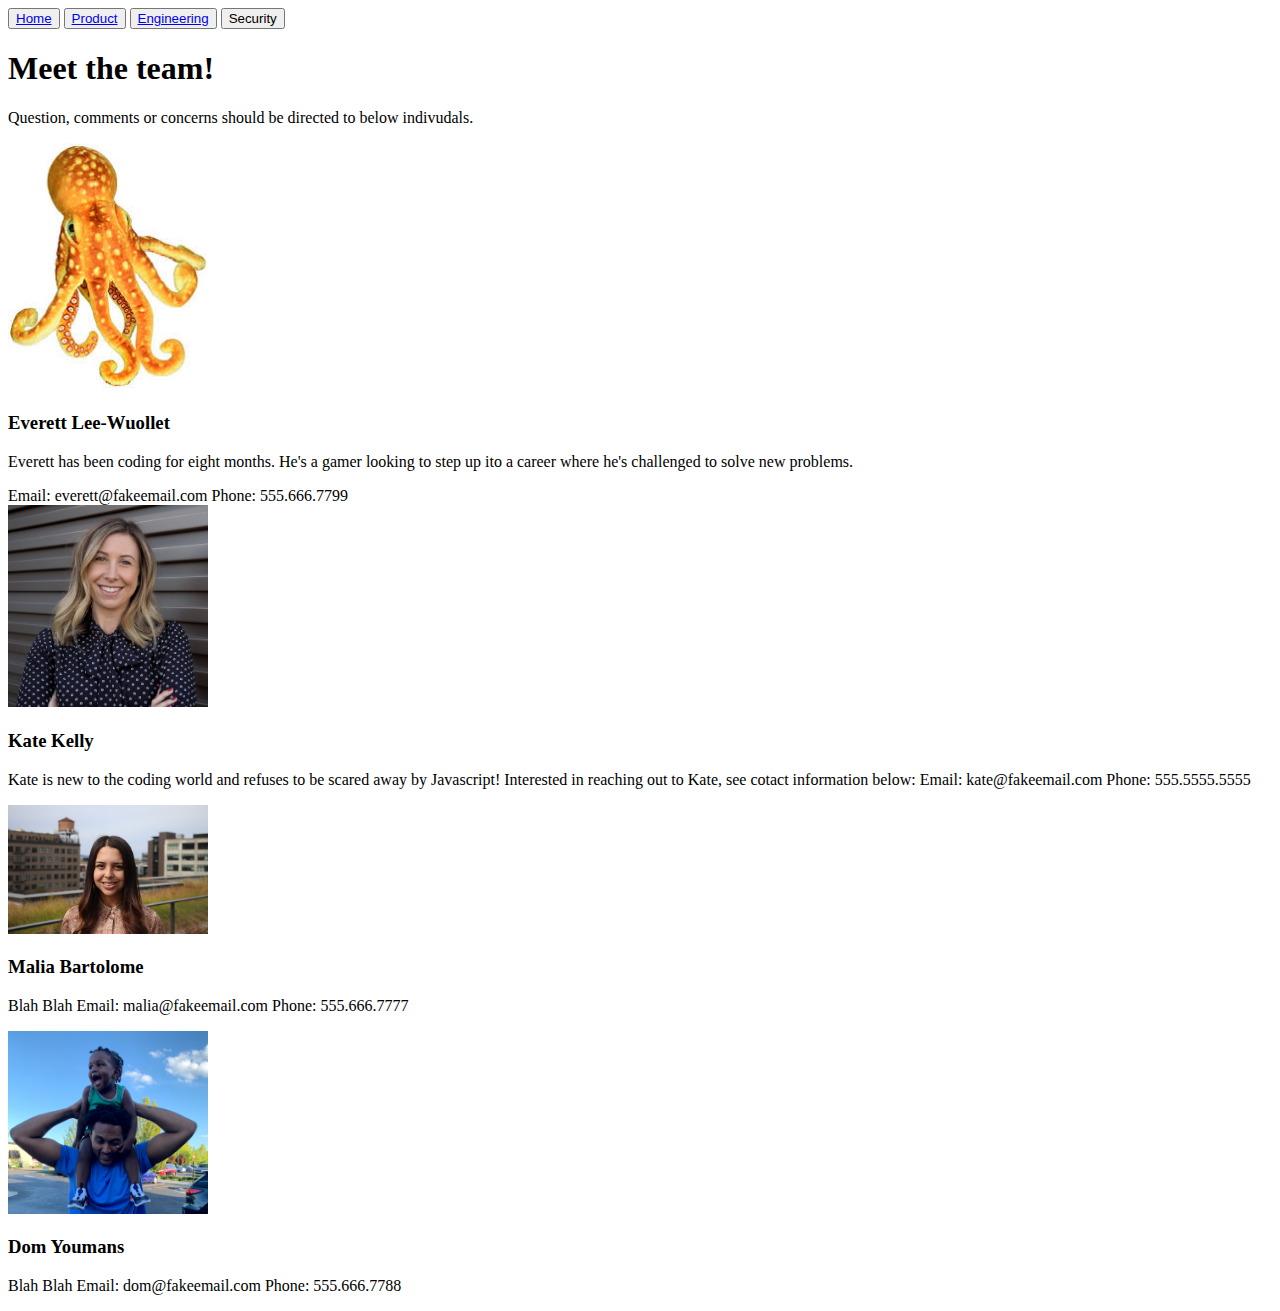
==== index_contact.html @ 334bb98c "Create html contact, security, product and engineer pages with links between and back to home" ====
<!DOCTYPE html>
<html lang="en" dir="ltr">
<head>
  <link rel="stylesheet" href="bootstrap.css">
  <link rel="stylesheet" href="/css/styles.css">
  <meta charset="utf-8">
  <title>Contact</title>
</head>
<body>
  <!--
  <nav class="navbar navbar-expand-lg navbar-light bg-light">
  <a class="navbar-brand" href="#">Navbar</a>
  <button class="navbar-toggler" type="button" data-toggle="collapse" data-target="#navbarSupportedContent" aria-controls="navbarSupportedContent" aria-expanded="false" aria-label="Toggle navigation">
  <span class="navbar-toggler-icon"></span>
</button>

<div class="collapse navbar-collapse" id="navbarSupportedContent">
<ul class="navbar-nav mr-auto">
<li class="nav-item active">
<a class="nav-link" href="#">Home <span class="sr-only">(current)</span></a>
</li>
<li class="nav-item">
<a class="nav-link" href="#">Link</a>
</li>
<li class="nav-item dropdown">
<a class="nav-link dropdown-toggle" href="#" id="navbarDropdown" role="button" data-toggle="dropdown" aria-haspopup="true" aria-expanded="false">
Dropdown
</a>
<div class="dropdown-menu" aria-labelledby="navbarDropdown">
<a class="dropdown-item" href="#">Action</a>
<a class="dropdown-item" href="#">Another action</a>
<div class="dropdown-divider"></div>
<a class="dropdown-item" href="#">Something else here</a>
</div>
</li>
<li class="nav-item">
<a class="nav-link disabled" href="#">Disabled</a>
</li>
</ul>
<form class="form-inline my-2 my-lg-0">
<input class="form-control mr-sm-2" type="search" placeholder="Search" aria-label="Search">
<button class="btn btn-outline-success my-2 my-sm-0" type="submit">Search</button>
</form>
</div>
</nav> -->

<div class="btn-toolbar" role="toolbar" aria-label="Toolbar with button groups">
  <div class="btn-group mr-2" role="group" aria-label="First group">
    <button type="button" class="btn btn-secondary"><a href="index.html">Home</a></button>
    <button type="button" class="btn btn-secondary"><a href="index_product.html">Product</a></button>
    <button type="button" class="btn btn-secondary"><a href="index_engineer.html">Engineering</a></button>
    <button type="button" class="btn btn-secondary"><a href="index_security.html"></a>Security</button>
  </div>


  <h1>Meet the team!</h1>
  <p>Question, comments or concerns should be directed to below indivudals. </p>
  <div class="Contact">
    <img src="img/everett.jpg" width=200 alt="">
    <h3>Everett Lee-Wuollet</h3>
    <p>Everett has been coding for eight months. He's a gamer looking to step up ito a career where he's challenged to solve new problems.</p>
    Email: everett@fakeemail.com
    Phone: 555.666.7799
  </div>
  <div class="Contact">
    <img src="img/kate.jpg" width=200 alt="">
    <h3>Kate Kelly</h3>
    <p>Kate is new to the coding world and refuses to be scared away by Javascript! Interested in reaching out to Kate, see cotact information below:
      Email: kate@fakeemail.com
      Phone: 555.5555.5555
    </p>
  </div>
  <div class="Contact">
    <img src="img/malia.jpg" width=200px alt="">
    <h3>Malia Bartolome</h3>
    <p>Blah Blah
      Email: malia@fakeemail.com
      Phone: 555.666.7777
    </p>
  </div>
  <div class="Contact">
    <img src="img/dom.jpg" width=200px alt="">
    <h3>Dom Youmans</h3>
    <p>Blah Blah
      Email: dom@fakeemail.com
      Phone: 555.666.7788
    </p>
  </div>
</body>
</html>
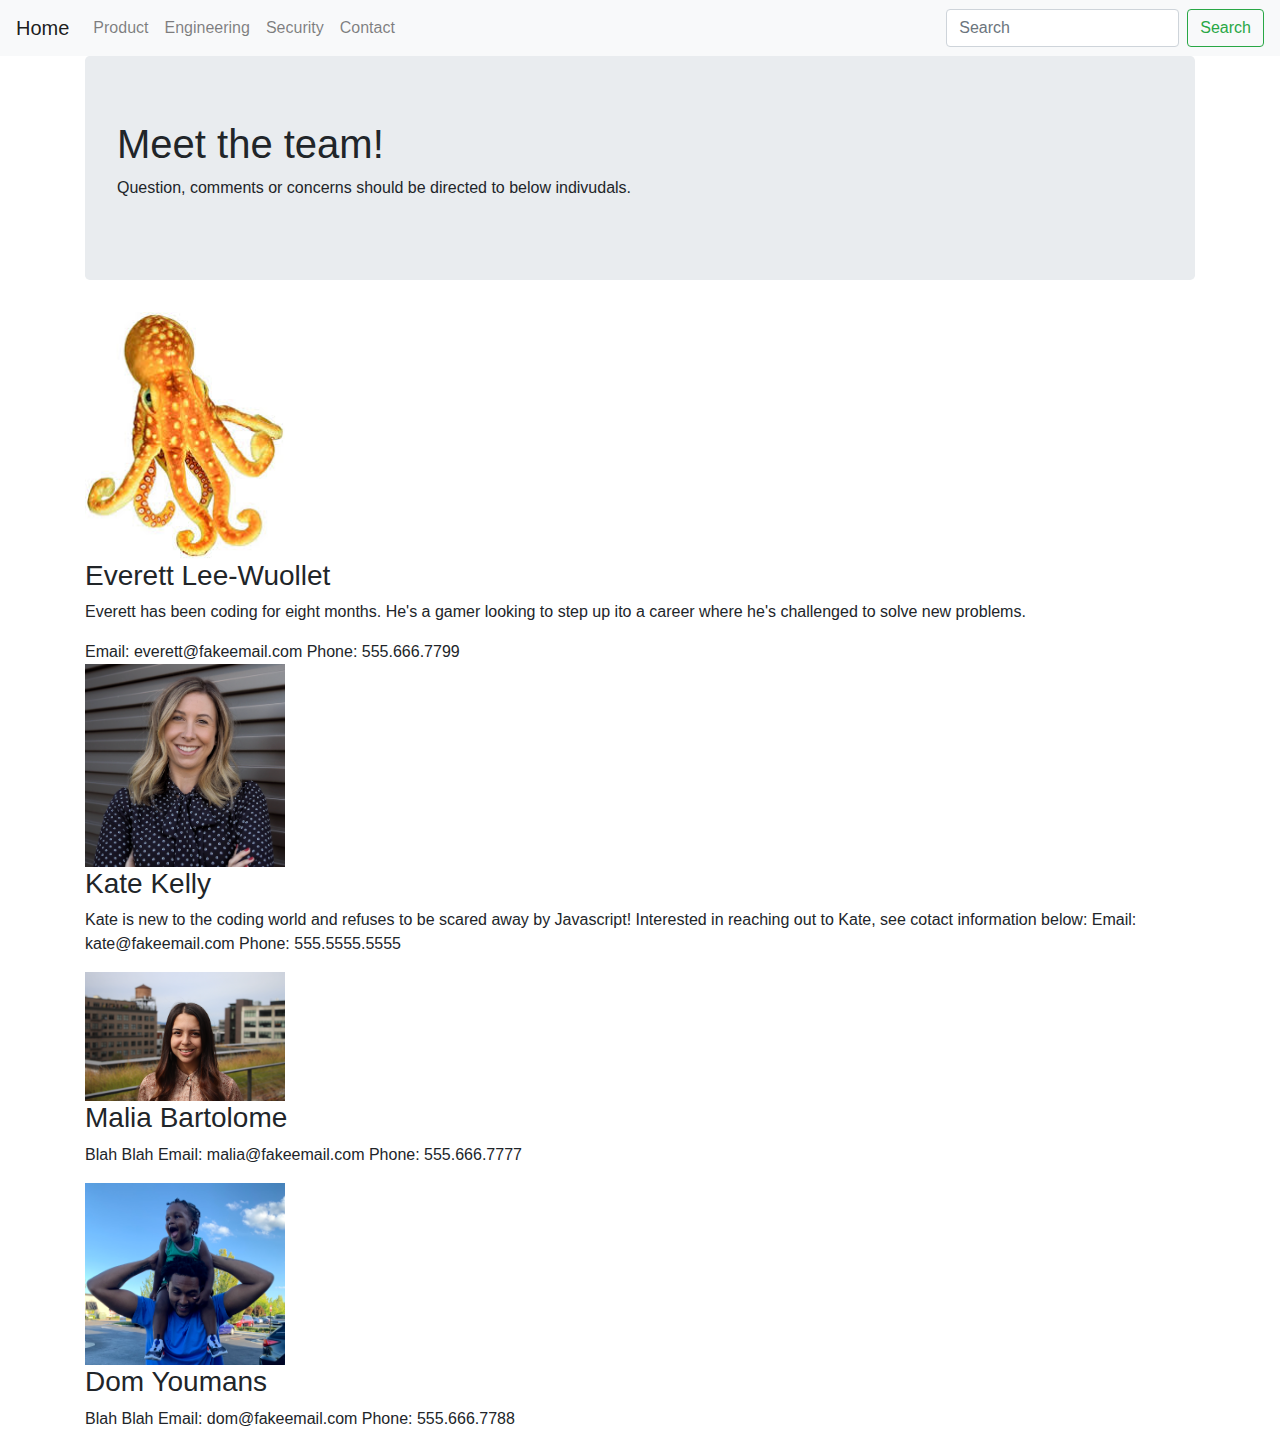
==== commit 66887e2b: "add page content and NavBar" ====
--- a/index_contact.html
+++ b/index_contact.html
@@ -1,17 +1,87 @@
 <!DOCTYPE html>
 <html lang="en" dir="ltr">
 <head>
-  <link rel="stylesheet" href="bootstrap.css">
-  <link rel="stylesheet" href="/css/styles.css">
+  <link href="css/bootstrap.css" rel="stylesheet" type="text/css">
+  <link href="css/styles.css" rel="stylesheet" type="text/css">
   <meta charset="utf-8">
   <title>Contact</title>
 </head>
 <body>
-  <!--
-  <nav class="navbar navbar-expand-lg navbar-light bg-light">
-  <a class="navbar-brand" href="#">Navbar</a>
+
+    <nav class="navbar navbar-expand-lg navbar-light bg-light">
+  <a class="navbar-brand" href="index.html">Home</a>
   <button class="navbar-toggler" type="button" data-toggle="collapse" data-target="#navbarSupportedContent" aria-controls="navbarSupportedContent" aria-expanded="false" aria-label="Toggle navigation">
   <span class="navbar-toggler-icon"></span>
+  </button>
+
+  <div class="collapse navbar-collapse" id="navbarSupportedContent">
+  <ul class="navbar-nav mr-auto">
+  <a class="nav-link" href="index_product.html">Product</a>
+  </li>
+  <li class="nav-item">
+  <a class="nav-link" href="index_engineer.html">Engineering</a>
+  </li>
+  <li class="nav-item">
+  <a class="nav-link" href="index_security.html">Security</a>
+  </li>
+  <li class="nav-item">
+  <a class="nav-link" href="index_contact.html">Contact<span class="sr-only">(current)</span></a>
+  </li>
+  </ul>
+  <form class="form-inline my-2 my-lg-0">
+  <input class="form-control mr-sm-2" type="search" placeholder="Search" aria-label="Search">
+  <button class="btn btn-outline-success my-2 my-sm-0" type="submit">Search</button>
+  </form>
+  </div>
+  </nav>
+
+  </div>
+    <div class="container">
+      <div class="jumbotron">
+        <h1>Meet the team!</h1>
+        <p>Question, comments or concerns should be directed to below indivudals. </p>
+      </div>
+      <div class="Contact">
+        <img src="img/everett.jpg" width=200 alt="">
+        <h3>Everett Lee-Wuollet</h3>
+        <p>Everett has been coding for eight months. He's a gamer looking to step up ito a career where he's challenged to solve new problems.</p>
+        Email: everett@fakeemail.com
+        Phone: 555.666.7799
+      </div>
+      <div class="Contact">
+        <img src="img/kate.jpg" width=200 alt="">
+        <h3>Kate Kelly</h3>
+        <p>Kate is new to the coding world and refuses to be scared away by Javascript! Interested in reaching out to Kate, see cotact information below:
+          Email: kate@fakeemail.com
+          Phone: 555.5555.5555
+        </p>
+      </div>
+      <div class="Contact">
+        <img src="img/malia.jpg" width=200px alt="">
+        <h3>Malia Bartolome</h3>
+        <p>Blah Blah
+          Email: malia@fakeemail.com
+          Phone: 555.666.7777
+        </p>
+      </div>
+      <div class="Contact">
+        <img src="img/dom.jpg" width=200px alt="">
+        <h3>Dom Youmans</h3>
+        <p>Blah Blah
+          Email: dom@fakeemail.com
+          Phone: 555.666.7788
+        </p>
+      </div>
+    </div>
+  </body>
+  </html>
+
+
+<!--
+<nav class="navbar navbar-expand-lg navbar-light bg-light">
+<a class="navbar-brand" href="#">Navbar</a>
+<button class="navbar-toggler" type="button" data-toggle="collapse" data-target="#navbarSupportedContent" aria-controls="navbarSupportedContent" aria-expanded="false" aria-label="Toggle navigation">
+<span class="navbar-toggler-icon"></span>
 </button>
 
 <div class="collapse navbar-collapse" id="navbarSupportedContent">
@@ -43,48 +113,3 @@
 </form>
 </div>
 </nav> -->
-
-<div class="btn-toolbar" role="toolbar" aria-label="Toolbar with button groups">
-  <div class="btn-group mr-2" role="group" aria-label="First group">
-    <button type="button" class="btn btn-secondary"><a href="index.html">Home</a></button>
-    <button type="button" class="btn btn-secondary"><a href="index_product.html">Product</a></button>
-    <button type="button" class="btn btn-secondary"><a href="index_engineer.html">Engineering</a></button>
-    <button type="button" class="btn btn-secondary"><a href="index_security.html"></a>Security</button>
-  </div>
-
-
-  <h1>Meet the team!</h1>
-  <p>Question, comments or concerns should be directed to below indivudals. </p>
-  <div class="Contact">
-    <img src="img/everett.jpg" width=200 alt="">
-    <h3>Everett Lee-Wuollet</h3>
-    <p>Everett has been coding for eight months. He's a gamer looking to step up ito a career where he's challenged to solve new problems.</p>
-    Email: everett@fakeemail.com
-    Phone: 555.666.7799
-  </div>
-  <div class="Contact">
-    <img src="img/kate.jpg" width=200 alt="">
-    <h3>Kate Kelly</h3>
-    <p>Kate is new to the coding world and refuses to be scared away by Javascript! Interested in reaching out to Kate, see cotact information below:
-      Email: kate@fakeemail.com
-      Phone: 555.5555.5555
-    </p>
-  </div>
-  <div class="Contact">
-    <img src="img/malia.jpg" width=200px alt="">
-    <h3>Malia Bartolome</h3>
-    <p>Blah Blah
-      Email: malia@fakeemail.com
-      Phone: 555.666.7777
-    </p>
-  </div>
-  <div class="Contact">
-    <img src="img/dom.jpg" width=200px alt="">
-    <h3>Dom Youmans</h3>
-    <p>Blah Blah
-      Email: dom@fakeemail.com
-      Phone: 555.666.7788
-    </p>
-  </div>
-</body>
-</html>
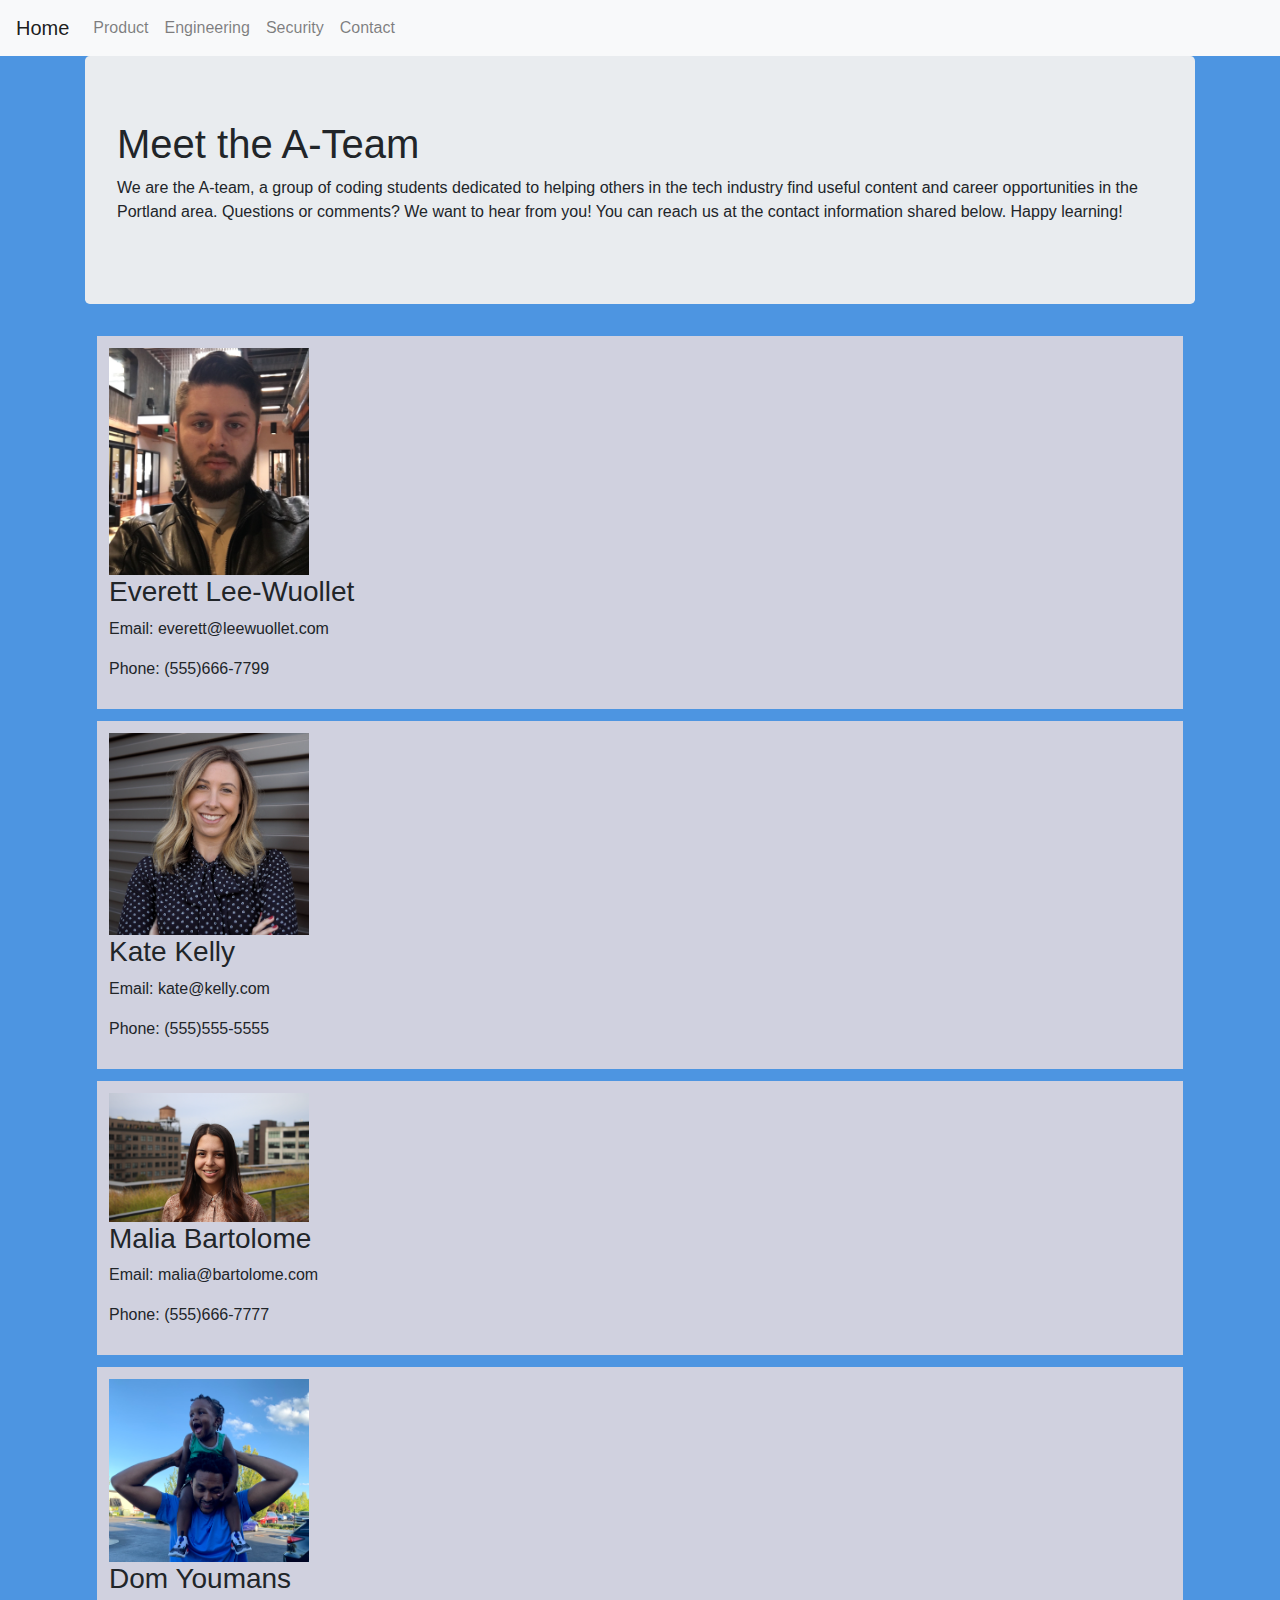
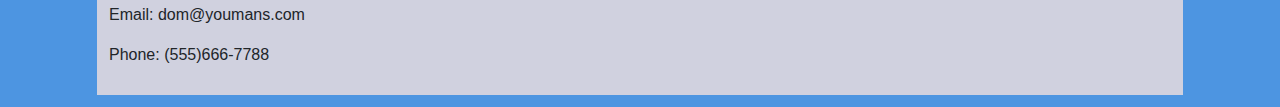
==== commit 3cbc581a: "Add CSS styling to both pages as assigned" ====
--- a/index_contact.html
+++ b/index_contact.html
@@ -8,108 +8,60 @@
 </head>
 <body>
 
-    <nav class="navbar navbar-expand-lg navbar-light bg-light">
-  <a class="navbar-brand" href="index.html">Home</a>
-  <button class="navbar-toggler" type="button" data-toggle="collapse" data-target="#navbarSupportedContent" aria-controls="navbarSupportedContent" aria-expanded="false" aria-label="Toggle navigation">
-  <span class="navbar-toggler-icon"></span>
-  </button>
-
+  <nav class="navbar navbar-expand-lg navbar-light bg-light">
+    <a class="navbar-brand" href="index.html">Home</a>
+    <button class="navbar-toggler" type="button" data-toggle="collapse" data-target="#navbarSupportedContent" aria-controls="navbarSupportedContent" aria-expanded="false" aria-label="Toggle navigation">
+    <span class="navbar-toggler-icon"></span>
+    </button>
   <div class="collapse navbar-collapse" id="navbarSupportedContent">
-  <ul class="navbar-nav mr-auto">
-  <a class="nav-link" href="index_product.html">Product</a>
-  </li>
-  <li class="nav-item">
-  <a class="nav-link" href="index_engineer.html">Engineering</a>
-  </li>
-  <li class="nav-item">
-  <a class="nav-link" href="index_security.html">Security</a>
-  </li>
-  <li class="nav-item">
-  <a class="nav-link" href="index_contact.html">Contact<span class="sr-only">(current)</span></a>
-  </li>
-  </ul>
-  <form class="form-inline my-2 my-lg-0">
-  <input class="form-control mr-sm-2" type="search" placeholder="Search" aria-label="Search">
-  <button class="btn btn-outline-success my-2 my-sm-0" type="submit">Search</button>
-  </form>
+    <ul class="navbar-nav mr-auto">
+    <a class="nav-link" href="index_product.html">Product</a>
+    </li>
+    <li class="nav-item">
+    <a class="nav-link" href="index_engineer.html">Engineering</a>
+    </li>
+    <li class="nav-item">
+    <a class="nav-link" href="index_security.html">Security</a>
+    </li>
+    <li class="nav-item">
+    <a class="nav-link" href="index_contact.html">Contact<span class="sr-only">(current)</span></a>
+    </li>
+    </ul>
   </div>
   </nav>
 
   </div>
     <div class="container">
       <div class="jumbotron">
-        <h1>Meet the team!</h1>
-        <p>Question, comments or concerns should be directed to below indivudals. </p>
+        <h1>Meet the A-Team</h1>
+        <p>We are the A-team, a group of coding students dedicated to helping others in the tech industry find useful content and career opportunities in the Portland area. Questions or comments? We want to hear from you! You can reach us at the contact information shared below. Happy learning!</p>
       </div>
-      <div class="Contact">
-        <img src="img/everett.jpg" width=200 alt="">
+    <div class="flex-container">
+      <div class="contact">
+        <img src="img/everett2.jpg" width=200 alt="">
         <h3>Everett Lee-Wuollet</h3>
-        <p>Everett has been coding for eight months. He's a gamer looking to step up ito a career where he's challenged to solve new problems.</p>
-        Email: everett@fakeemail.com
-        Phone: 555.666.7799
+        <p>Email: everett@leewuollet.com</p>
+        <p>Phone: (555)666-7799</p>
       </div>
-      <div class="Contact">
+      <div class="contact">
         <img src="img/kate.jpg" width=200 alt="">
         <h3>Kate Kelly</h3>
-        <p>Kate is new to the coding world and refuses to be scared away by Javascript! Interested in reaching out to Kate, see cotact information below:
-          Email: kate@fakeemail.com
-          Phone: 555.5555.5555
-        </p>
+        <p>Email: kate@kelly.com</p>
+        <p>Phone: (555)555-5555</p>
       </div>
-      <div class="Contact">
+      <div class="contact">
         <img src="img/malia.jpg" width=200px alt="">
         <h3>Malia Bartolome</h3>
-        <p>Blah Blah
-          Email: malia@fakeemail.com
-          Phone: 555.666.7777
-        </p>
+        <p>Email: malia@bartolome.com</p>
+        <p>Phone: (555)666-7777</p>
       </div>
-      <div class="Contact">
+      <div class="contact">
         <img src="img/dom.jpg" width=200px alt="">
         <h3>Dom Youmans</h3>
-        <p>Blah Blah
-          Email: dom@fakeemail.com
-          Phone: 555.666.7788
-        </p>
+        <p>Email: dom@youmans.com</p>
+        <p>Phone: (555)666-7788</p>
       </div>
     </div>
-  </body>
-  </html>
-
-
-<!--
-<nav class="navbar navbar-expand-lg navbar-light bg-light">
-<a class="navbar-brand" href="#">Navbar</a>
-<button class="navbar-toggler" type="button" data-toggle="collapse" data-target="#navbarSupportedContent" aria-controls="navbarSupportedContent" aria-expanded="false" aria-label="Toggle navigation">
-<span class="navbar-toggler-icon"></span>
-</button>
-
-<div class="collapse navbar-collapse" id="navbarSupportedContent">
-<ul class="navbar-nav mr-auto">
-<li class="nav-item active">
-<a class="nav-link" href="#">Home <span class="sr-only">(current)</span></a>
-</li>
-<li class="nav-item">
-<a class="nav-link" href="#">Link</a>
-</li>
-<li class="nav-item dropdown">
-<a class="nav-link dropdown-toggle" href="#" id="navbarDropdown" role="button" data-toggle="dropdown" aria-haspopup="true" aria-expanded="false">
-Dropdown
-</a>
-<div class="dropdown-menu" aria-labelledby="navbarDropdown">
-<a class="dropdown-item" href="#">Action</a>
-<a class="dropdown-item" href="#">Another action</a>
-<div class="dropdown-divider"></div>
-<a class="dropdown-item" href="#">Something else here</a>
-</div>
-</li>
-<li class="nav-item">
-<a class="nav-link disabled" href="#">Disabled</a>
-</li>
-</ul>
-<form class="form-inline my-2 my-lg-0">
-<input class="form-control mr-sm-2" type="search" placeholder="Search" aria-label="Search">
-<button class="btn btn-outline-success my-2 my-sm-0" type="submit">Search</button>
-</form>
-</div>
-</nav> -->
+  </div>
+</body>
+</html>
--- a/css/styles.css
+++ b/css/styles.css
@@ -0,0 +1,17 @@
+.contact {
+ margin: 12px;
+ border: 8px #d0d1df;
+ padding: 12px;
+ background-color: #d0d1df
+}
+
+.panel {
+  margin: 12px;
+  border: 8px #d0d1df;
+  padding: 12px;
+  background-color: #d0d1df
+}
+
+body {
+background-color: #4d95e1
+}
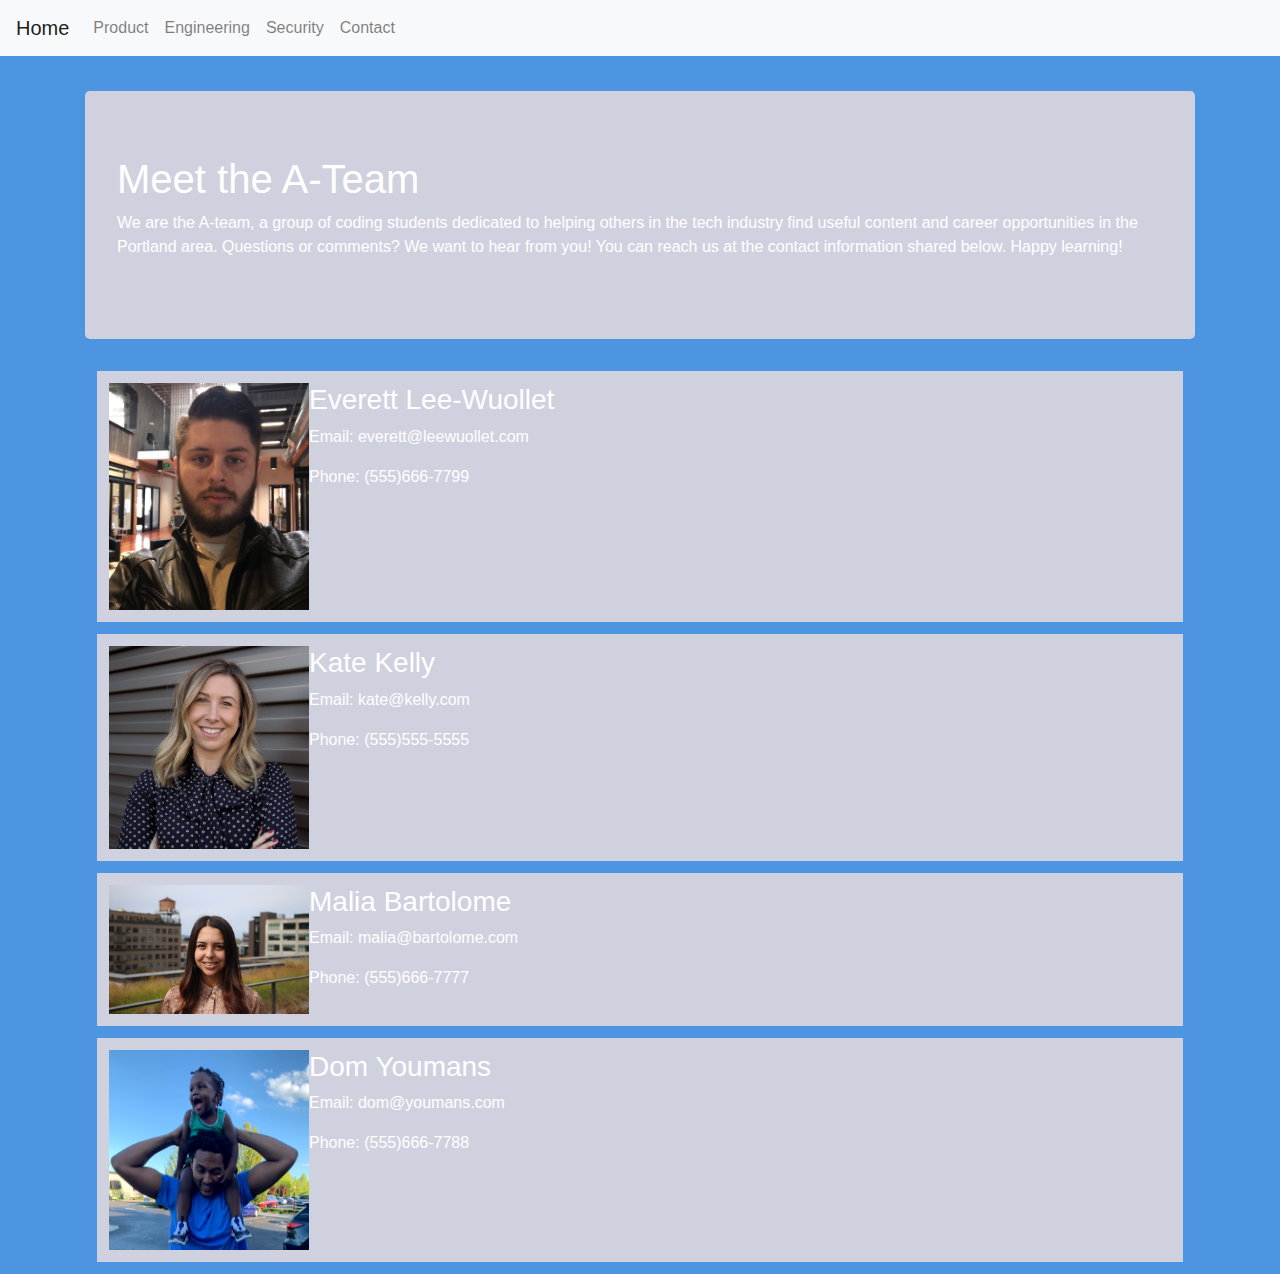
==== commit 79d642bf: "create branch with styles" ====
--- a/index_contact.html
+++ b/index_contact.html
@@ -11,57 +11,55 @@
   <nav class="navbar navbar-expand-lg navbar-light bg-light">
     <a class="navbar-brand" href="index.html">Home</a>
     <button class="navbar-toggler" type="button" data-toggle="collapse" data-target="#navbarSupportedContent" aria-controls="navbarSupportedContent" aria-expanded="false" aria-label="Toggle navigation">
-    <span class="navbar-toggler-icon"></span>
+      <span class="navbar-toggler-icon"></span>
     </button>
-  <div class="collapse navbar-collapse" id="navbarSupportedContent">
-    <ul class="navbar-nav mr-auto">
-    <a class="nav-link" href="index_product.html">Product</a>
-    </li>
-    <li class="nav-item">
-    <a class="nav-link" href="index_engineer.html">Engineering</a>
-    </li>
-    <li class="nav-item">
-    <a class="nav-link" href="index_security.html">Security</a>
-    </li>
-    <li class="nav-item">
-    <a class="nav-link" href="index_contact.html">Contact<span class="sr-only">(current)</span></a>
-    </li>
+    <div class="collapse navbar-collapse" id="navbarSupportedContent">
+      <ul class="navbar-nav mr-auto">
+        <a class="nav-link" href="index_product.html">Product</a>
+      </li>
+      <li class="nav-item">
+        <a class="nav-link" href="index_engineer.html">Engineering</a>
+      </li>
+      <li class="nav-item">
+        <a class="nav-link" href="index_security.html">Security</a>
+      </li>
+      <li class="nav-item">
+        <a class="nav-link" href="index_contact.html">Contact<span class="sr-only">(current)</span></a>
+      </li>
     </ul>
   </div>
-  </nav>
+</nav>
 
+</div>
+<div class="container">
+  <div class="jumbotron">
+    <h1>Meet the A-Team</h1>
+    <p>We are the A-team, a group of coding students dedicated to helping others in the tech industry find useful content and career opportunities in the Portland area. Questions or comments? We want to hear from you! You can reach us at the contact information shared below. Happy learning!</p>
   </div>
-    <div class="container">
-      <div class="jumbotron">
-        <h1>Meet the A-Team</h1>
-        <p>We are the A-team, a group of coding students dedicated to helping others in the tech industry find useful content and career opportunities in the Portland area. Questions or comments? We want to hear from you! You can reach us at the contact information shared below. Happy learning!</p>
-      </div>
-    <div class="flex-container">
-      <div class="contact">
-        <img src="img/everett2.jpg" width=200 alt="">
-        <h3>Everett Lee-Wuollet</h3>
-        <p>Email: everett@leewuollet.com</p>
-        <p>Phone: (555)666-7799</p>
-      </div>
-      <div class="contact">
-        <img src="img/kate.jpg" width=200 alt="">
-        <h3>Kate Kelly</h3>
-        <p>Email: kate@kelly.com</p>
-        <p>Phone: (555)555-5555</p>
-      </div>
-      <div class="contact">
-        <img src="img/malia.jpg" width=200px alt="">
-        <h3>Malia Bartolome</h3>
-        <p>Email: malia@bartolome.com</p>
-        <p>Phone: (555)666-7777</p>
-      </div>
-      <div class="contact">
-        <img src="img/dom.jpg" width=200px alt="">
-        <h3>Dom Youmans</h3>
-        <p>Email: dom@youmans.com</p>
-        <p>Phone: (555)666-7788</p>
-      </div>
-    </div>
+  <div class="contact">
+    <img src="img/everett2.jpg" width=200 alt="Image of Everett Lee-Wuollet">
+    <h3>Everett Lee-Wuollet</h3>
+    <p>Email: everett@leewuollet.com</p>
+    <p>Phone: (555)666-7799</p>
   </div>
+  <div class="contact">
+    <img src="img/kate.jpg" width=200 alt="Image of Kate Kelly">
+    <h3>Kate Kelly</h3>
+    <p>Email: kate@kelly.com</p>
+    <p>Phone: (555)555-5555</p>
+  </div>
+  <div class="contact">
+    <img src="img/malia.jpg" width=200px alt="Image of Malia Bartolome">
+    <h3>Malia Bartolome</h3>
+    <p>Email: malia@bartolome.com</p>
+    <p>Phone: (555)666-7777</p>
+  </div>
+  <div class="contact">
+    <img src="img/dom.jpg" width=200px height=200px alt="Image of Dom Youmans">
+    <h3>Dom Youmans</h3>
+    <p>Email: dom@youmans.com</p>
+    <p>Phone: (555)666-7788</p>
+  </div>
+</div>
 </body>
 </html>
--- a/css/styles.css
+++ b/css/styles.css
@@ -2,16 +2,92 @@
  margin: 12px;
  border: 8px #d0d1df;
  padding: 12px;
- background-color: #d0d1df
+ background-color: #d0d1df;
+ overflow: auto;
+ color: white;
 }
 
 .panel {
   margin: 12px;
   border: 8px #d0d1df;
   padding: 12px;
-  background-color: #d0d1df
+  background-color: #d0d1df;
+  color: white;
+}
+
+.menu-bar {
+  color: #d0d1df;
+   display: inline-block;
+   text-decoration: none;
+   padding: 75px;
+   /* margin: 42px; */
+   /* border-style: 2px solid;
+   border-color: #d0d1df; */
+}
+
+a:hover {
+  color: #d0d1df;
+}
+
+/* h1 {
+  text-align: center;
+  font-weight: bold;
+  color: white;
+  height: 100px;
+} */
+
+.header {
+  height: 150px;
+  background-color: white;
+}
+
+.sub-header {
+  color: #d0d1df;
+  background-color: #4d95e1;
+  height: 450px;
+  text-align: center;
+  justify-content: center;
+  align-items: center;
+  /* padding: 100px; */
+  font-size: 32px;
+  border-color: #d0d1df;
+}
+
+.jumbotron {
+  background-color: #d0d1df;
+  margin-top: 35px;
+  color: white;
 }
 
 body {
-background-color: #4d95e1
+  background-color: #4d95e1;
+  color: white;
 }
+
+.column {
+  float: left;
+  width: 33.33%;
+  color: white;
+}
+
+img {
+  float: left;
+  margin: 10px
+  color: white;
+}
+
+/* Clear floats after the columns */
+.row:after {
+  content: "";
+  display: table;
+  clear: both;
+  color: white;
+}
+
+@media screen and (max-width: 1000px) {
+  .column {
+    float: center;
+    width: 70%;
+    color: white;
+  }
+}
